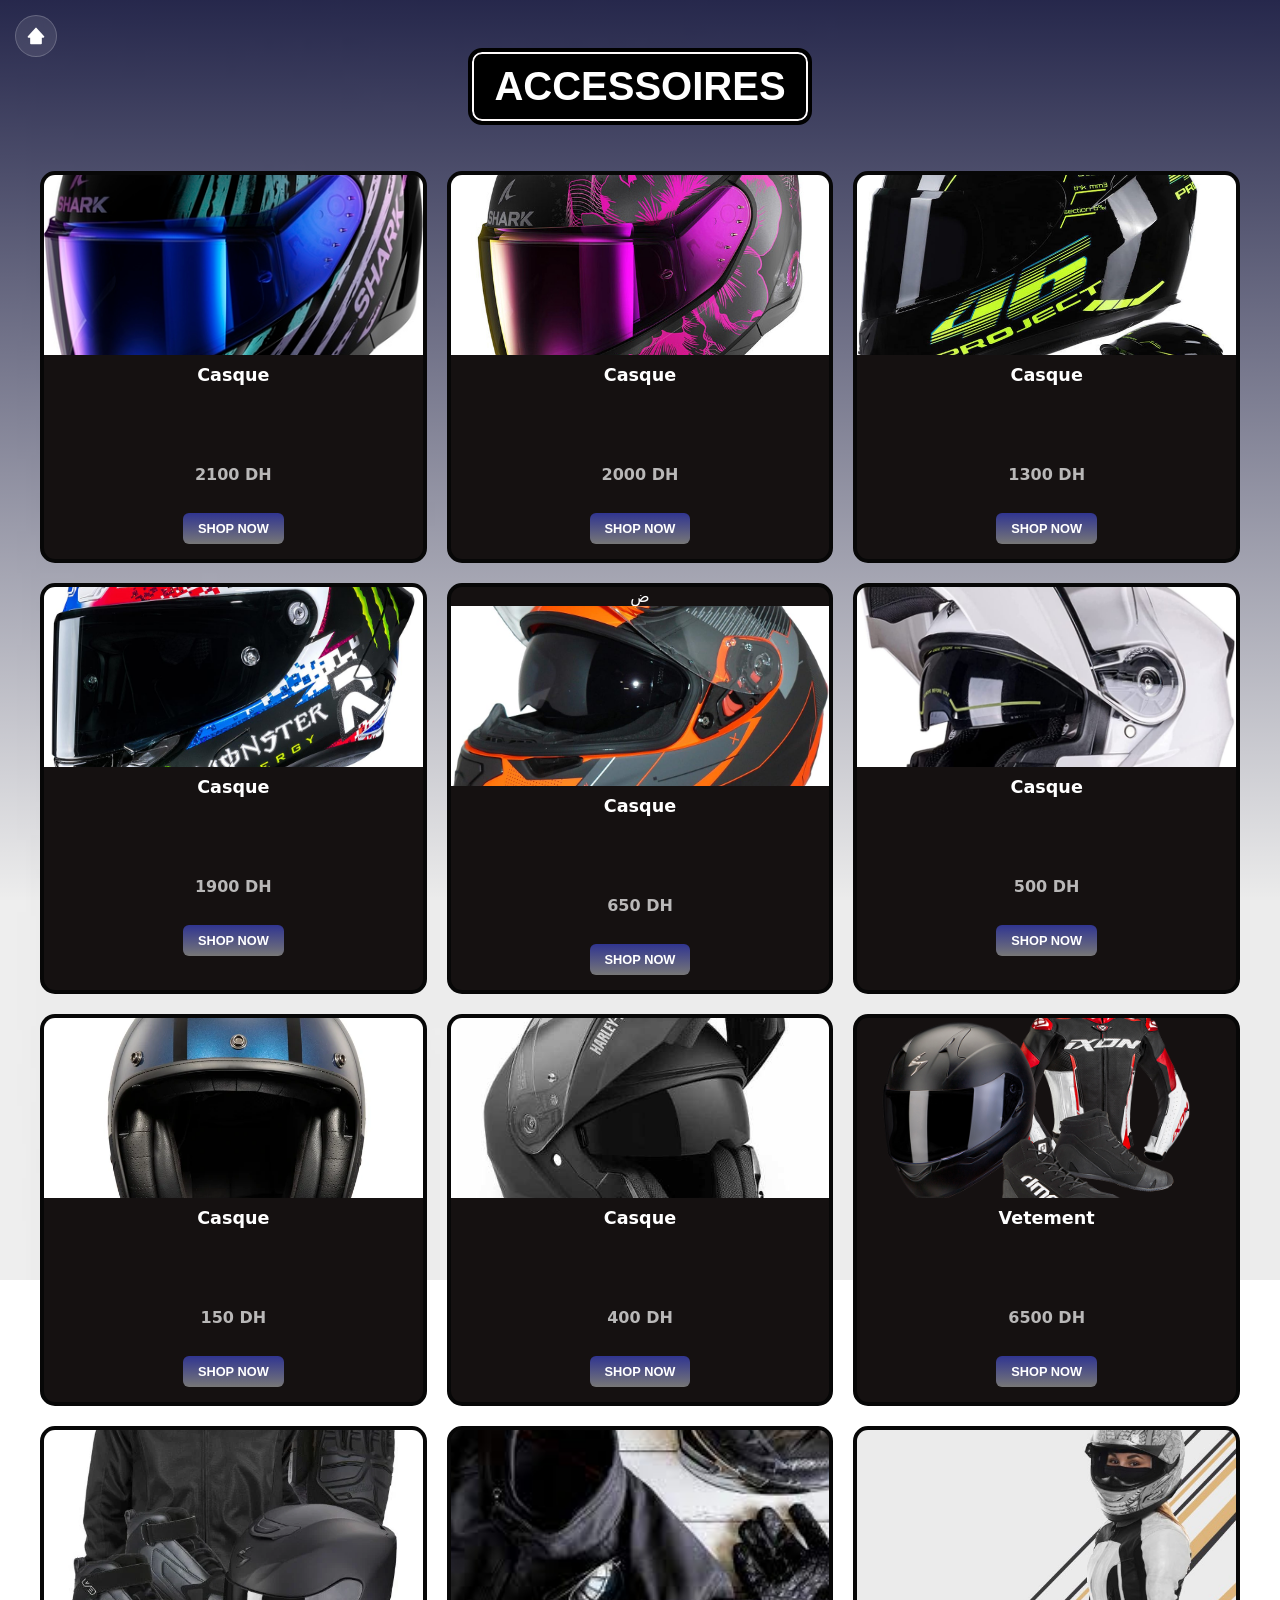
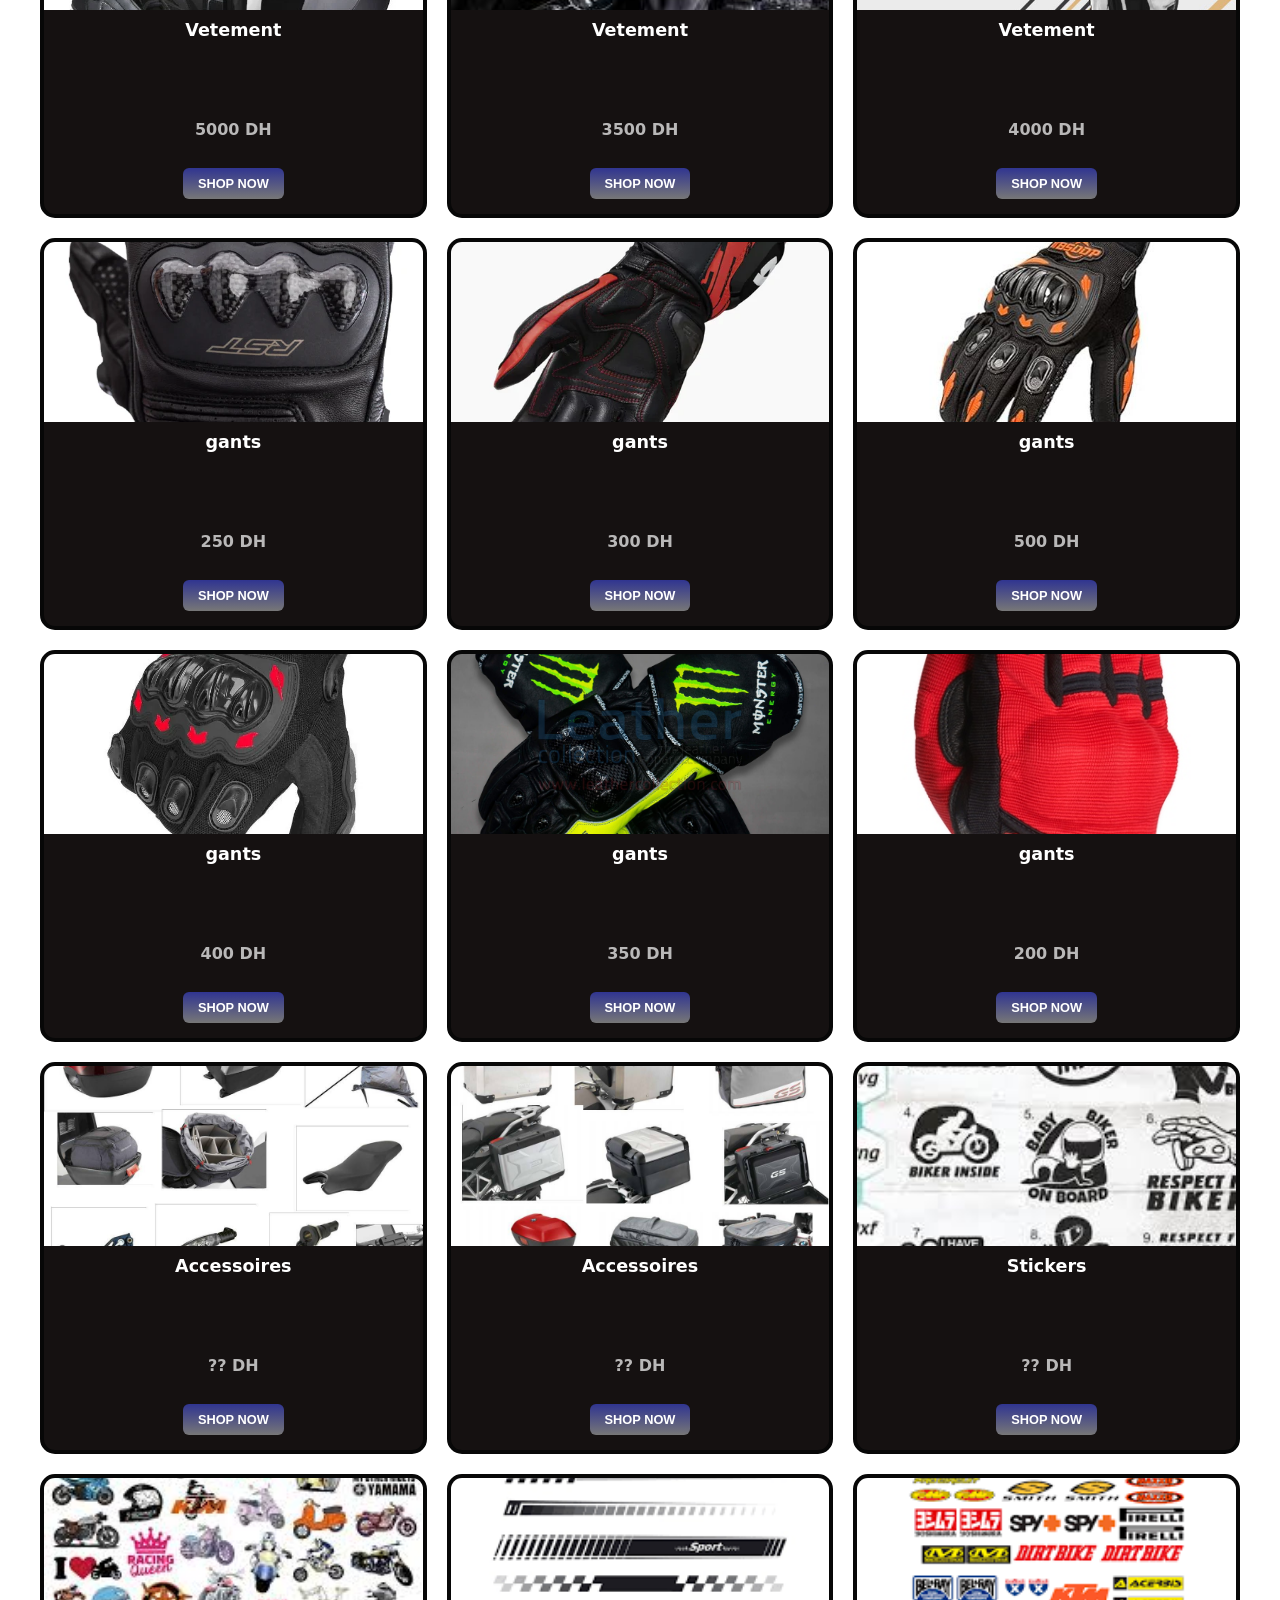
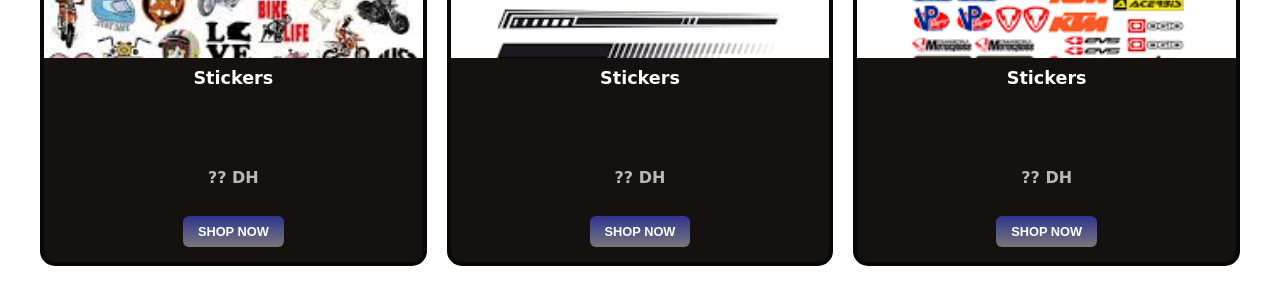
==== accessoires.html @ d3c2cbae "first commit" ====
<!DOCTYPE html>
<html lang="en">

<head>
    <meta charset="UTF-8">
    <meta name="viewport" content="width=device-width, initial-scale=1.0">
    <title>Nos Motos</title>
    <link rel="website icon" type="jpg" href="LOGO.jpg">
<style>
    /* --- Base Style --- */
    body {
        margin: 0;
        padding: 0;
        background-image: linear-gradient(rgba(0, 2, 45, 0.838), rgba(0, 0, 0, 0.002)), url(blanc.jpg);
        background-repeat: no-repeat;
        background-size: cover;
        background-attachment: fixed;
        font-family: system-ui, -apple-system, sans-serif;
        color: white;
        overflow-x: hidden; /* Bach maykounch s-ster l-te7t */
    }

    header {
        background-color: #000000;
        color: rgba(152, 152, 152, 0.82);
        padding: 15px 0;
        text-align: center;
        border-radius: 0 0 10px 10px;
    }

    nav ul {
        list-style: none;
        padding: 0;
        display: flex;
        justify-content: center;
        flex-wrap: wrap;
        gap: 15px;
    }

    nav ul li a {
        color: #fffbfb;
        text-decoration: none;
        padding: 5px 15px;
        transition: 0.3s;
    }

    /* --- Section Products --- */
    .products {
        padding: 2rem 2%;
        display: flex;
        flex-direction: column;
        align-items: center; /* Bach i-ji l'unwan o l'grid f l'wst */
    }

    .products h2 {
        font-family: Arial, Helvetica, sans-serif;
        text-align: center;
        color: #ffffff;
        margin: 20px 0 50px 0; /* 7eyedna margin-left: 440px */
        font-size: clamp(1.2rem, 5vw, 2.5rem);
        border: solid 2px rgb(255, 251, 251);
        display: inline-block;
        padding: 10px 20px;
        border-radius: 10px;
        background-color: #000000;
        outline: 4px solid black;
    }

    /* --- Grid System (3 Columns Force) --- */
    .product-grid {
        display: grid;
        width: 100%;
        max-width: 1200px;
        grid-template-columns: repeat(3, 1fr); /* 3 div f s-ster dima */
        gap: 20px;
    }

    /* --- Product Card Style --- */
    .product-card {
        background: #151111;
        border: 4px solid #070707;
        border-radius: 15px;
        overflow: hidden;
        transition: 0.3s ease;
        display: flex;
        flex-direction: column;
        align-items: center;
        text-align: center;
        padding-bottom: 15px;
    }

    .product-card:hover {
        background-color: #000000;
        transform: translateY(-5px);
        box-shadow: 0 10px 20px rgba(0, 0, 0, 0.6);
    }

    .product-card img {
        width: 100%;
        height: 180px;
        object-fit: cover;
    }

    .product-card h3 {
        margin: 10px 5px;
        font-size: 1.1rem;
        color: #ffffff;
    }

    .product-card .price {
        display: block;
        margin-bottom: 10px;
        color: rgba(255, 255, 255, 0.7);
        font-weight: bold;
        font-size: 1rem;
    }

    .product-card button {
        background-image: linear-gradient(rgba(0, 6, 121, 0.8), rgba(0, 0, 0, 0.5));
        color: white;
        border: none;
        padding: 8px 15px;
        border-radius: 6px;
        cursor: pointer;
        font-weight: bold;
        font-size: 0.8rem;
        transition: 0.3s;
    }

    /* --- Adaptation Mobile (3 per row) --- */
    @media (max-width: 768px) {
        .product-grid {
            grid-template-columns: repeat(3, 1fr); /* Tebqa 3 f s-ster */
            gap: 8px; /* Sgherna l-faragh bach i-kfiw */
        }

        .products {
            padding: 1rem 1%;
        }

        .product-card {
            border-width: 2px;
            border-radius: 8px;
        }

        .product-card img {
            height: 90px; /* Sgherna t-tswira bach tji m3a 3 boxes */
        }

        .product-card h3 {
            font-size: 0.65rem;
            margin: 5px 2px;
        }

        .product-card .price {
            font-size: 0.6rem;
            margin-bottom: 5px;
        }

        .product-card button {
            padding: 4px 8px;
            font-size: 0.55rem;
            border-radius: 4px;
        }
        
        .products h2 {
            margin-bottom: 30px;
            outline: 3px solid black;
        }
    }

    /* --- Bouton Accueil Flottant --- */
    .h {
        position: fixed;
        top: 15px;
        left: 15px;
        z-index: 1000;
        display: flex;
        align-items: center;
        justify-content: center;
        width: 40px;
        height: 40px;
        background: rgba(255, 255, 255, 0.1);
        backdrop-filter: blur(10px);
        border: 1px solid rgba(255, 255, 255, 0.2);
        border-radius: 50%;
        transition: 0.3s;
    }

    .h img {
        width: 20px;
        filter: invert(1);
    }
</style>

    </style>
</head>

<body>
    <a class="h" href="index.html"><img src="homelogin.svg" alt=""></a>
    <section class="products">
        <h2>ACCESSOIRES</h2>
        <div class="product-grid">
            <div class="product-card">
                <img src="casque1.jpeg" alt="produit">
                <h3>Casque</h3><br>
                <p></p><br>
                <span class="price">2100 DH</span><br>
                <a href="contact.html"><button>SHOP NOW</button></a>
            </div>
            <div class="product-card">
                <img src="casque2.jpeg" alt="produit">
                <h3>Casque</h3><br>
                <p></p><br>
                <span class="price">2000 DH</span><br>
                <a href="contact.html"><button>SHOP NOW</button></a>
            </div>
            <div class="product-card">
                <img src="casque3.jpeg" alt="produit">
                <h3>Casque</h3><br>
                <p></p><br>
                <span class="price">1300 DH</span><br>
                <a href="contact.html"><button>SHOP NOW</button></a>
            </div>
            <div class="product-card">
                <img src="casque4.jpeg" alt="produit">
                <h3>Casque</h3><br>
                <p></p><br>
                <span class="price">1900 DH</span><br>
                <a href="contact.html"><button>SHOP NOW</button></a>
            </div>
            <div class="product-card">ض
                <img src="casque5.jpeg" alt="produit">
                <h3>Casque</h3><br>
                <p></p><br>
                <span class="price">650 DH</span><br>
                <a href="contact.html"><button>SHOP NOW</button></a>
            </div>
            <div class="product-card">
                <img src="casque6.jpeg" alt="produit">
                <h3>Casque</h3><br>
                <p></p><br>
                <span class="price">500 DH</span><br>
                <a href="contact.html"><button>SHOP NOW</button></a>
            </div>
            <div class="product-card">
                <img src="casque7.jpeg" alt="produit">
                <h3>Casque</h3><br>
                <p></p><br>
                <span class="price">150 DH</span><br>
                <a href="contact.html"><button>SHOP NOW</button></a>
            </div>
            <div class="product-card">
                <img src="casque8.jpeg" alt="produit">
                <h3>Casque</h3><br>
                <p></p><br>
                <span class="price">400 DH</span><br>
                <a href="contact.html"><button>SHOP NOW</button></a>
            </div>
            <div class="product-card">
                <img src="lbsa1.png" alt="produit">
                <h3>Vetement</h3><br>
                <p></p><br>
                <span class="price">6500 DH</span><br>
                <a href="contact.html"><button>SHOP NOW</button></a>
            </div>
            <div class="product-card">
                <img src="lbsa2.webp" alt="produit">
                <h3>Vetement</h3><br>
                <p></p><br>
                <span class="price">5000 DH</span><br>
                <a href="contact.html"><button>SHOP NOW</button></a>
            </div>
            <div class="product-card">
                <img src="lbsa3.jpeg" alt="produit">
                <h3>Vetement</h3><br>
                <p></p><br>
                <span class="price">3500 DH</span><br>
                <a href="contact.html"><button>SHOP NOW</button></a>
            </div>
            <div class="product-card">
                <img src="lbsa4.jpg" alt="produit">
                <h3>Vetement</h3><br>
                <p></p><br>
                <span class="price">4000 DH</span><br>
                <a href="contact.html"><button>SHOP NOW</button></a>
            </div>
            <div class="product-card">
                <img src="ligat1.webp" alt="produit">
                <h3>gants</h3><br>
                <p></p><br>
                <span class="price">250 DH</span><br>
                <a href="contact.html"><button>SHOP NOW</button></a>
            </div>
            <div class="product-card">
                <img src="ligat2.webp" alt="produit">
                <h3>gants</h3><br>
                <p></p><br>
                <span class="price">300 DH</span><br>
                <a href="contact.html"><button>SHOP NOW</button></a>
            </div>
            <div class="product-card">
                <img src="ligat3.jpg" alt="produit">
                <h3>gants</h3><br>
                <p></p><br>
                <span class="price">500 DH</span><br>
                <a href="contact.html"><button>SHOP NOW</button></a>
            </div>
            <div class="product-card">
                <img src="ligat4.webp" alt="produit">
                <h3>gants</h3><br>
                <p></p><br>
                <span class="price">400 DH</span><br>
                <a href="contact.html"><button>SHOP NOW</button></a>
            </div>
            <div class="product-card">
                <img src="ligat5.jpg" alt="produit">
                <h3>gants</h3><br>
                <p></p><br>
                <span class="price">350 DH</span><br>
                <a href="contact.html"><button>SHOP NOW</button></a>
            </div>
            <div class="product-card">
                <img src="ligat6.jpg" alt="produit">
                <h3>gants</h3><br>
                <p></p><br>
                <span class="price">200 DH</span><br>
                <a href="contact.html"><button>SHOP NOW</button></a>
            </div>
            <div class="product-card">
                <img src="carinage.jpg" alt="produit">
                <h3>Accessoires</h3><br>
                <p></p><br>
                <span class="price">?? DH</span><br>
                <a href="contact.html"><button>SHOP NOW</button></a>
            </div>
            <div class="product-card">
                <img src="carinage2.jpg" alt="produit">
                <h3>Accessoires</h3><br>
                <p></p><br>
                <span class="price">?? DH</span><br>
                <a href="contact.html"><button>SHOP NOW</button></a>
            </div>
            <div class="product-card">
                <img src="stickers1.jpeg" alt="produit">
                <h3>Stickers</h3><br>
                <p></p><br>
                <span class="price">?? DH</span><br>
                <a href="contact.html"><button>SHOP NOW</button></a>
            </div>
            <div class="product-card">
                <img src="stickers2.jpeg" alt="produit">
                <h3>Stickers</h3><br>
                <p></p><br>
                <span class="price">?? DH</span><br>
                <a href="contact.html"><button>SHOP NOW</button></a>
            </div>
            <div class="product-card">
                <img src="stickers3.jpeg" alt="produit">
                <h3>Stickers</h3><br>
                <p></p><br>
                <span class="price">?? DH</span><br>
                <a href="contact.html"><button>SHOP NOW</button></a>
            </div>
            <div class="product-card">
                <img src="stickers 4.png" alt="produit">
                <h3>Stickers</h3><br>
                <p></p><br>
                <span class="price">?? DH</span><br>
                <a href="contact.html"><button>SHOP NOW</button></a>
            </div>
        
        
        

        </div>
    </section>
</body>

</html>
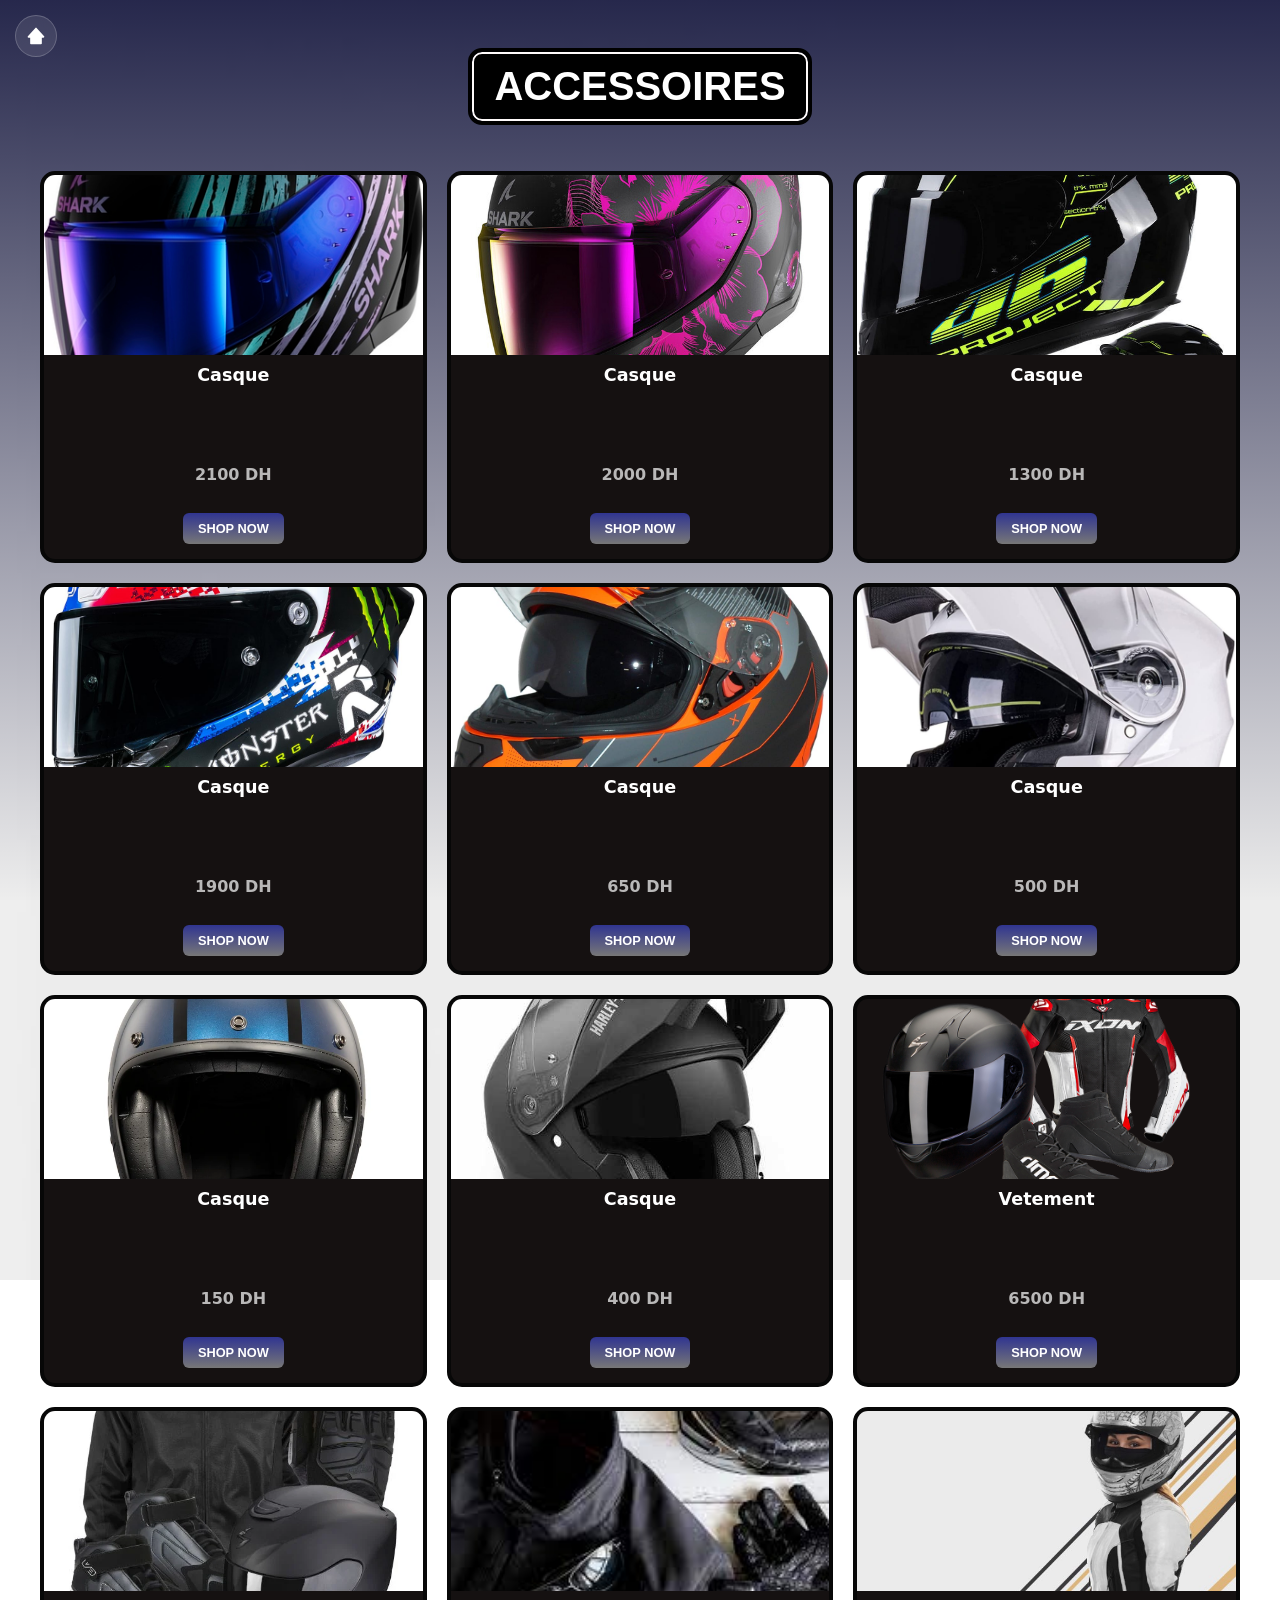
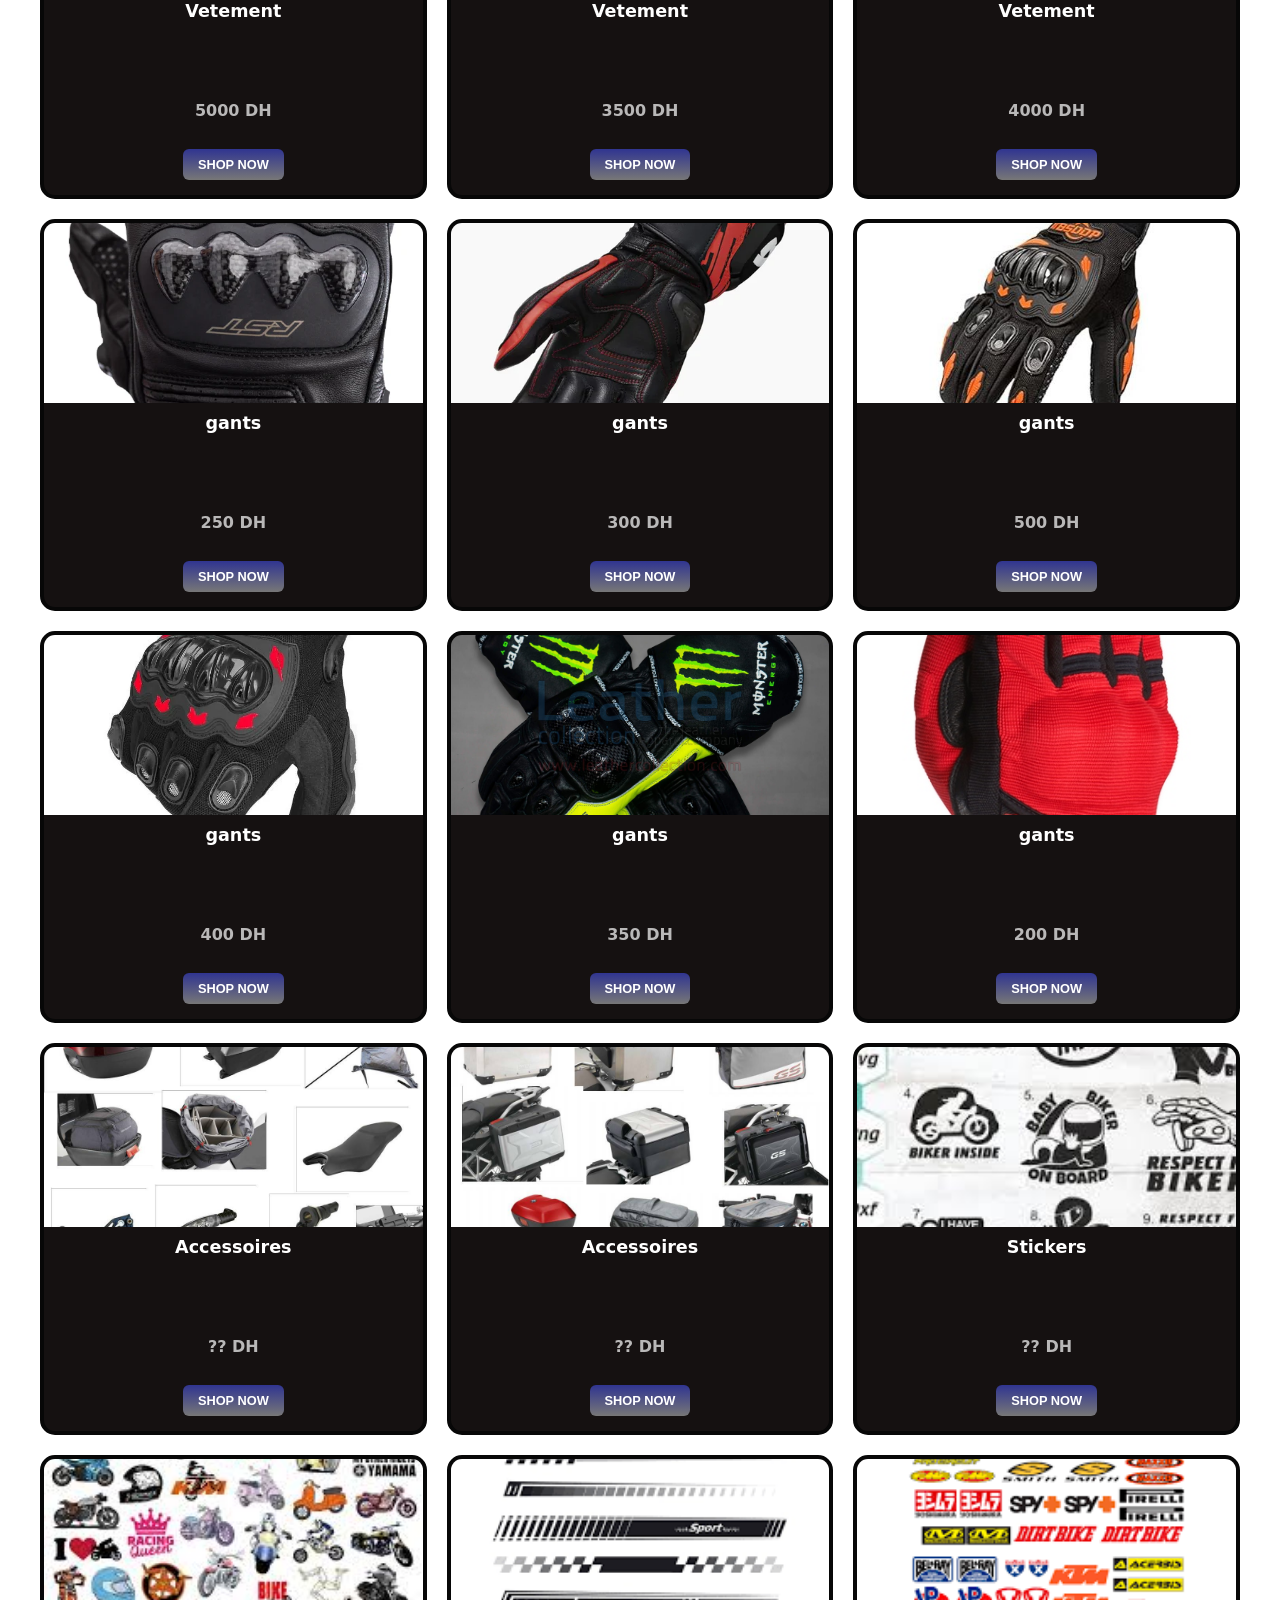
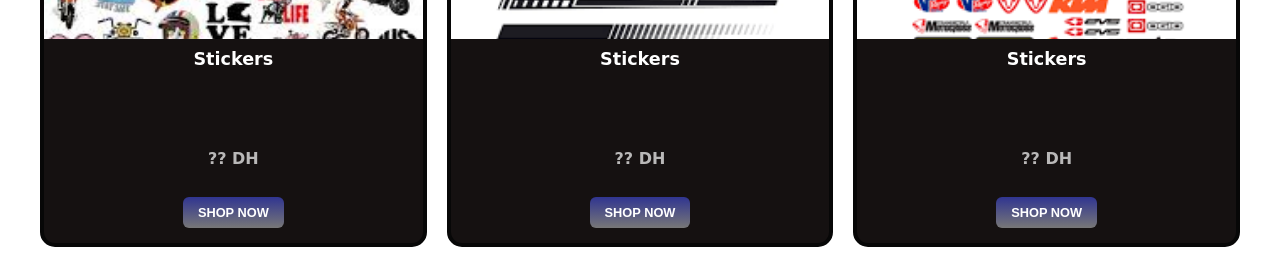
==== commit 1b82fa60: "modifier les informations" ====
--- a/accessoires.html
+++ b/accessoires.html
@@ -229,7 +229,7 @@
                 <span class="price">1900 DH</span><br>
                 <a href="contact.html"><button>SHOP NOW</button></a>
             </div>
-            <div class="product-card">ض
+            <div class="product-card">
                 <img src="casque5.jpeg" alt="produit">
                 <h3>Casque</h3><br>
                 <p></p><br>
